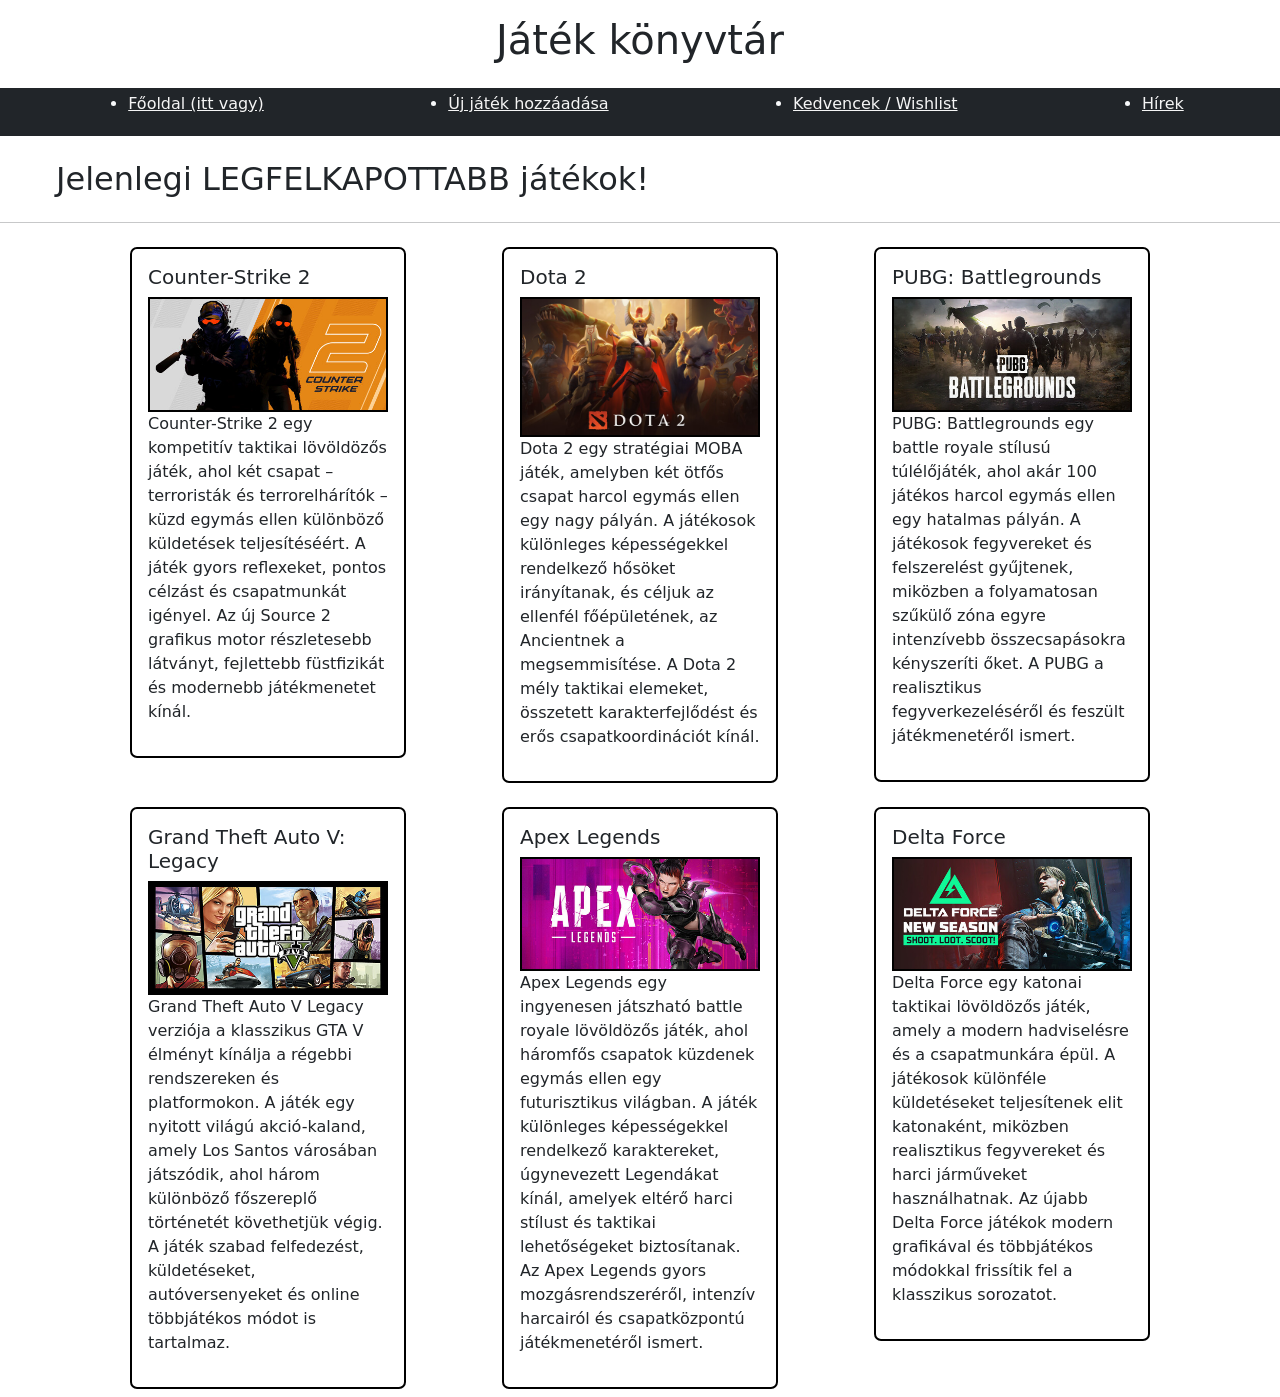
==== index.html @ 308ea212 "Index html közepe Képek hozzáadva, navigációs sáv hozzáadva, játékok listázva" ====
<!doctype html>
<html lang="en">

<head>
    <meta charset="UTF-8" />
    <meta name="viewport" content="width=device-width, initial-scale=1.0" />
    <title>Főoldal</title>
    <link href="https://cdn.jsdelivr.net/npm/bootstrap@5.3.3/dist/css/bootstrap.min.css" rel="stylesheet"
        integrity="sha384-QWTKZyjpPEjISv5WaRU9OFeRpok6YctnYmDr5pNlyT2bRjXh0JMhjY6hW+ALEwIH" crossorigin="anonymous" />
    <link rel="stylesheet" href="style.css" />
</head>

<body>
    <header class="p-3">
        <h1 class="text-center">Játék könyvtár</h1>
    </header>
    <nav class="bg-dark text-light p-1 mb-3">
        <ul class="d-flex justify-content-around">
            <li><a href="">Főoldal (itt vagy)</a></li>
            <li><a href="">Új játék hozzáadása</a></li>
            <li><a href="">Kedvencek / Wishlist</a></li>
            <li><a href="">Hírek</a></li>
        </ul>
    </nav>
    <h2 class="mx-5 p-2">Jelenlegi LEGFELKAPOTTABB játékok!</h2>
    <hr />
    <div style="position:relative;" class="p-2">
        <div class="container d-flex justify-content-around">
            <div class="col-md-4">
                <div class="mx-5 p-3" style="border: 2px solid black; border-radius: 7px;">
                    <h5>Counter-Strike 2</h5>
                    <img src="kepek/cs2.jpg" alt="Counter-Strike 2" width="100%" style="border: 2px solid black"/>
                    <p>Counter-Strike 2 egy kompetitív taktikai lövöldözős játék, ahol két csapat – terroristák és
                        terrorelhárítók – küzd egymás ellen különböző küldetések teljesítéséért. A játék gyors
                        reflexeket, pontos célzást és csapatmunkát igényel. Az új Source 2 grafikus motor részletesebb
                        látványt, fejlettebb füstfizikát és modernebb játékmenetet kínál.</p>
                </div>
            </div>
            <div class="col-md-4">
                <div class="mx-5 p-3" style="border: 2px solid black; border-radius: 7px;">
                    <h5>Dota 2</h5>
                    <img src="kepek/dota2.jpg" alt="Dota 2" width="100%" style="border: 2px solid black"/>
                    <p>Dota 2 egy stratégiai MOBA játék, amelyben két ötfős csapat harcol egymás ellen egy nagy pályán.
                        A játékosok különleges képességekkel rendelkező hősöket irányítanak, és céljuk az ellenfél
                        főépületének, az Ancientnek a megsemmisítése. A Dota 2 mély taktikai elemeket, összetett
                        karakterfejlődést és erős csapatkoordinációt kínál.</p>
                </div>
            </div>
            <div class="col-md-4">
                <div class="mx-5 p-3" style="border: 2px solid black; border-radius: 7px;">
                    <h5>PUBG: Battlegrounds</h5>
                    <img src="kepek/pubg.jpg" alt="PUBG" width="100%" style="border: 2px solid black"/>
                    <p>PUBG: Battlegrounds egy battle royale stílusú túlélőjáték, ahol akár 100 játékos harcol egymás
                        ellen egy hatalmas pályán. A játékosok fegyvereket és felszerelést gyűjtenek, miközben a
                        folyamatosan szűkülő zóna egyre intenzívebb összecsapásokra kényszeríti őket. A PUBG a
                        realisztikus fegyverkezeléséről és feszült játékmenetéről ismert.</p>
                </div>
            </div>
        </div>
        <br>
        <div style="position:relative;">
            <div class="container d-flex justify-content-around">
                <div class="col-md-4">
                    <div class="mx-5 p-3" style="border: 2px solid black; border-radius: 7px;">
                        <h5>Grand Theft Auto V: Legacy</h5>
                        <img src="kepek/gta.jpg" alt="GTAV" width="100%" style="border: 2px solid black"/>
                        <p>Grand Theft Auto V Legacy verziója a klasszikus GTA V élményt kínálja a régebbi rendszereken
                            és platformokon. A játék egy nyitott világú akció-kaland, amely Los Santos városában
                            játszódik, ahol három különböző főszereplő történetét követhetjük végig. A játék szabad
                            felfedezést, küldetéseket, autóversenyeket és online többjátékos módot is tartalmaz.</p>
                    </div>
                </div>
                <div class="col-md-4">
                    <div class="mx-5 p-3" style="border: 2px solid black; border-radius: 7px;">
                        <h5>Apex Legends</h5>
                        <img src="kepek/apex.jpg" alt="Apex Legends" width="100%" style="border: 2px solid black"/>
                        <p>Apex Legends egy ingyenesen játszható battle royale lövöldözős játék, ahol háromfős csapatok
                            küzdenek egymás ellen egy futurisztikus világban. A játék különleges képességekkel
                            rendelkező karaktereket, úgynevezett Legendákat kínál, amelyek eltérő harci stílust és
                            taktikai lehetőségeket biztosítanak. Az Apex Legends gyors mozgásrendszeréről, intenzív
                            harcairól és csapatközpontú játékmenetéről ismert.</p>
                    </div>
                </div>
                <div class="col-md-4">
                    <div class="mx-5 p-3" style="border: 2px solid black; border-radius: 7px;">
                        <h5>Delta Force</h5>
                        <img src="kepek/delta.jpg" alt="Delta Force" width="100%" style="border: 2px solid black"/>
                        <p>Delta Force egy katonai taktikai lövöldözős játék, amely a modern hadviselésre és a
                            csapatmunkára épül. A játékosok különféle küldetéseket teljesítenek elit katonaként,
                            miközben realisztikus fegyvereket és harci járműveket használhatnak. Az újabb Delta Force
                            játékok modern grafikával és többjátékos módokkal frissítik fel a klasszikus sorozatot.</p>
                    </div>
                </div>
            </div>
        </div>
</body>

</html>
---- style.css ----
a{
    color: whitesmoke;
}

a:hover{
    color: red;
}
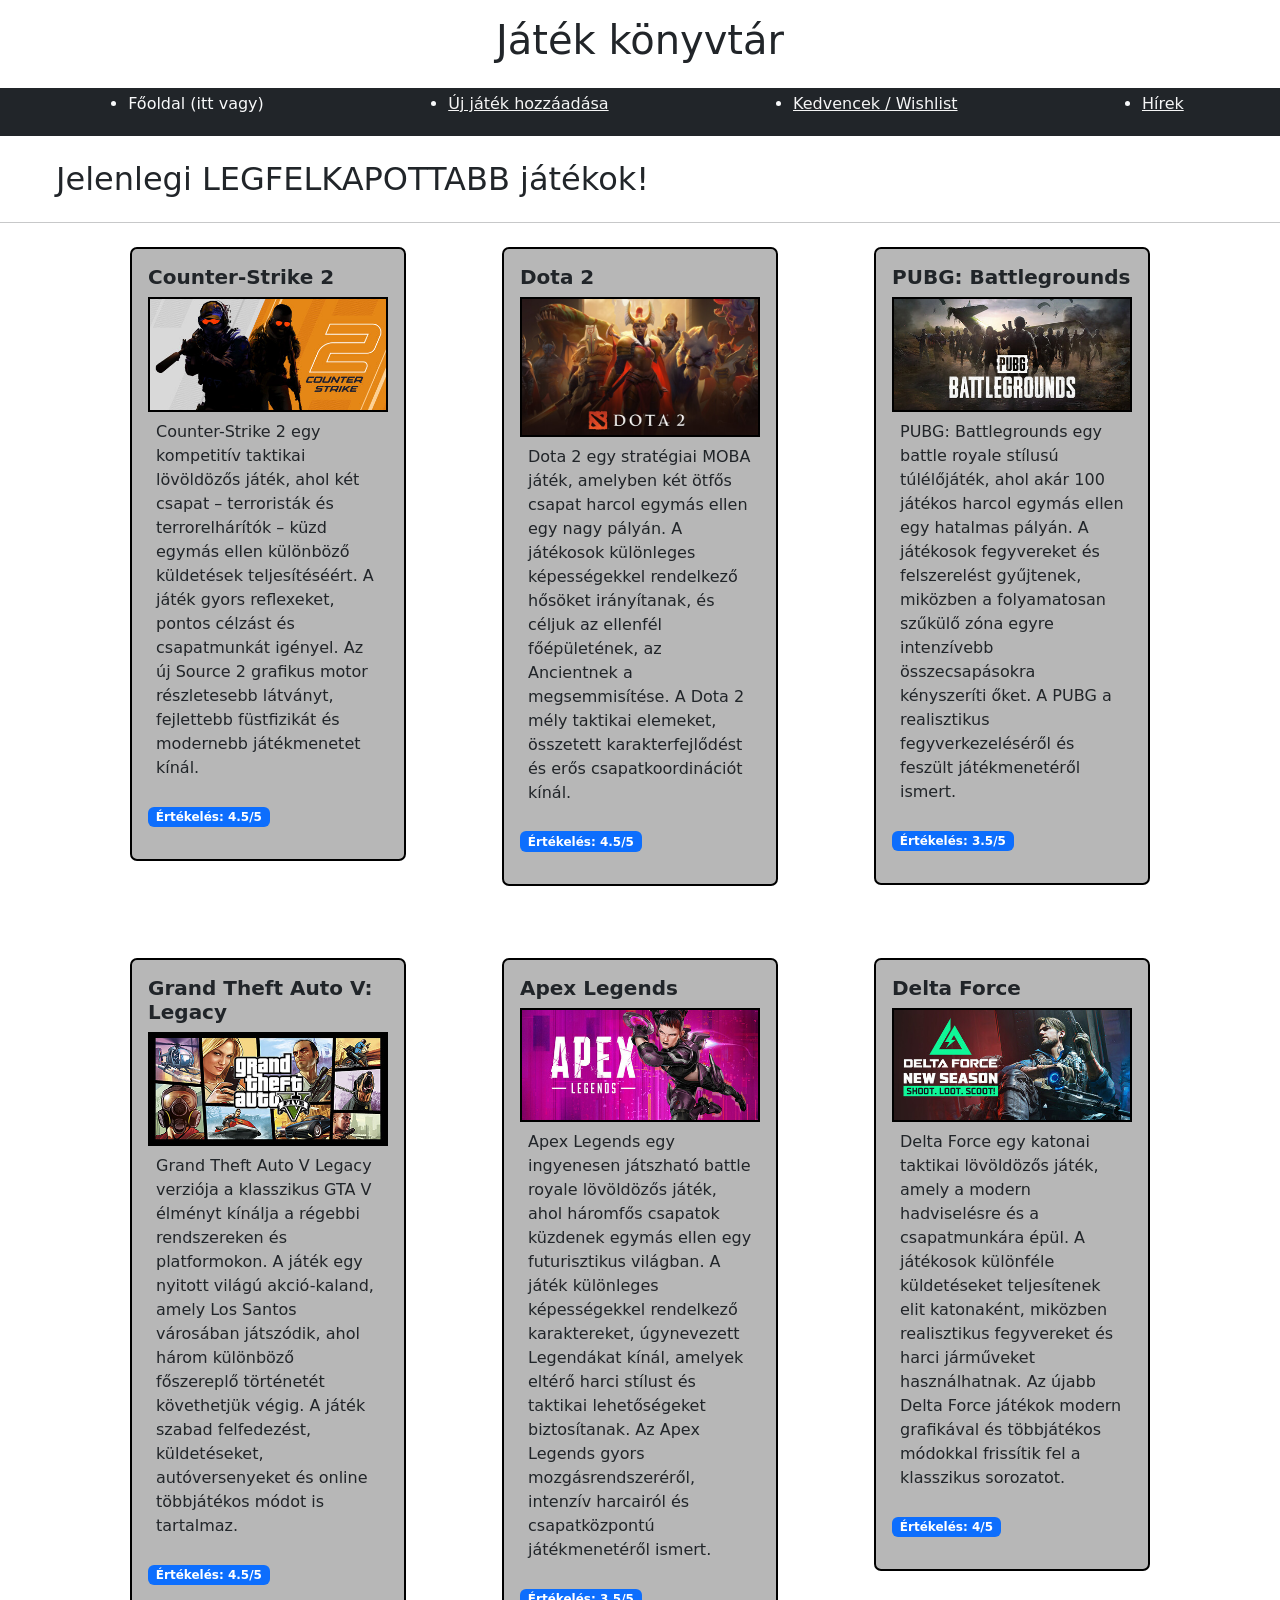
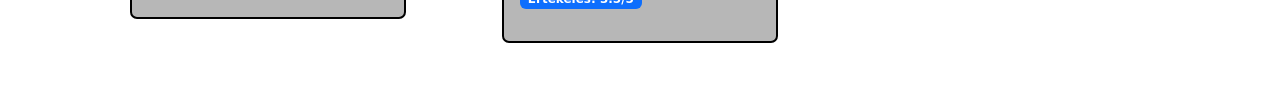
==== commit 6f179c03: "Díszítés" ====
--- a/index.html
+++ b/index.html
@@ -16,7 +16,7 @@
     </header>
     <nav class="bg-dark text-light p-1 mb-3">
         <ul class="d-flex justify-content-around">
-            <li><a href="">Főoldal (itt vagy)</a></li>
+            <li>Főoldal (itt vagy)</li>
             <li><a href="">Új játék hozzáadása</a></li>
             <li><a href="">Kedvencek / Wishlist</a></li>
             <li><a href="">Hírek</a></li>
@@ -26,73 +26,83 @@
     <hr />
     <div style="position:relative;" class="p-2">
         <div class="container d-flex justify-content-around">
-            <div class="col-md-4">
-                <div class="mx-5 p-3" style="border: 2px solid black; border-radius: 7px;">
-                    <h5>Counter-Strike 2</h5>
-                    <img src="kepek/cs2.jpg" alt="Counter-Strike 2" width="100%" style="border: 2px solid black"/>
-                    <p>Counter-Strike 2 egy kompetitív taktikai lövöldözős játék, ahol két csapat – terroristák és
+            <div class="col-md-4 zoom-img">
+                <div class="mx-5 p-3 szines" style="border: 2px solid black; border-radius: 7px;">
+                    <h5 class="fw-bolder">Counter-Strike 2</h5>
+                    <img src="kepek/cs2.jpg" alt="Counter-Strike 2" width="100%" style="border: 2px solid black" />
+                    <p class="p-2">Counter-Strike 2 egy kompetitív taktikai lövöldözős játék, ahol két csapat – terroristák és
                         terrorelhárítók – küzd egymás ellen különböző küldetések teljesítéséért. A játék gyors
-                        reflexeket, pontos célzást és csapatmunkát igényel. Az új Source 2 grafikus motor részletesebb
+                        reflexeket, pontos célzást és csapatmunkát igényel. Az új Source 2 grafikus motor
+                        részletesebb
                         látványt, fejlettebb füstfizikát és modernebb játékmenetet kínál.</p>
+                    <p class="badge bg-primary text-wrap">Értékelés: 4.5/5</p>
                 </div>
             </div>
-            <div class="col-md-4">
-                <div class="mx-5 p-3" style="border: 2px solid black; border-radius: 7px;">
-                    <h5>Dota 2</h5>
-                    <img src="kepek/dota2.jpg" alt="Dota 2" width="100%" style="border: 2px solid black"/>
-                    <p>Dota 2 egy stratégiai MOBA játék, amelyben két ötfős csapat harcol egymás ellen egy nagy pályán.
+            <div class="col-md-4 zoom-img">
+                <div class="mx-5 p-3 szines" style="border: 2px solid black; border-radius: 7px;">
+                    <h5 class="fw-bolder">Dota 2</h5>
+                    <img src="kepek/dota2.jpg" alt="Dota 2" width="100%" style="border: 2px solid black" />
+                    <p class="p-2">Dota 2 egy stratégiai MOBA játék, amelyben két ötfős csapat harcol egymás ellen egy nagy pályán.
                         A játékosok különleges képességekkel rendelkező hősöket irányítanak, és céljuk az ellenfél
                         főépületének, az Ancientnek a megsemmisítése. A Dota 2 mély taktikai elemeket, összetett
                         karakterfejlődést és erős csapatkoordinációt kínál.</p>
+                    <p class="badge bg-primary text-wrap">Értékelés: 4.5/5</p>
                 </div>
             </div>
-            <div class="col-md-4">
-                <div class="mx-5 p-3" style="border: 2px solid black; border-radius: 7px;">
-                    <h5>PUBG: Battlegrounds</h5>
-                    <img src="kepek/pubg.jpg" alt="PUBG" width="100%" style="border: 2px solid black"/>
-                    <p>PUBG: Battlegrounds egy battle royale stílusú túlélőjáték, ahol akár 100 játékos harcol egymás
+            <div class="col-md-4 zoom-img">
+                <div class="mx-5 p-3 szines" style="border: 2px solid black; border-radius: 7px;">
+                    <h5 class="fw-bolder">PUBG: Battlegrounds</h5>
+                    <img src="kepek/pubg.jpg" alt="PUBG" width="100%" style="border: 2px solid black" />
+                    <p class="p-2">PUBG: Battlegrounds egy battle royale stílusú túlélőjáték, ahol akár 100 játékos harcol egymás
                         ellen egy hatalmas pályán. A játékosok fegyvereket és felszerelést gyűjtenek, miközben a
                         folyamatosan szűkülő zóna egyre intenzívebb összecsapásokra kényszeríti őket. A PUBG a
                         realisztikus fegyverkezeléséről és feszült játékmenetéről ismert.</p>
+                    <p class="badge bg-primary text-wrap">Értékelés: 3.5/5</p>
                 </div>
             </div>
         </div>
         <br>
+        <br>
+        <br>
         <div style="position:relative;">
             <div class="container d-flex justify-content-around">
-                <div class="col-md-4">
-                    <div class="mx-5 p-3" style="border: 2px solid black; border-radius: 7px;">
-                        <h5>Grand Theft Auto V: Legacy</h5>
-                        <img src="kepek/gta.jpg" alt="GTAV" width="100%" style="border: 2px solid black"/>
-                        <p>Grand Theft Auto V Legacy verziója a klasszikus GTA V élményt kínálja a régebbi rendszereken
+                <div class="col-md-4 zoom-img">
+                    <div class="mx-5 p-3 szines" style="border: 2px solid black; border-radius: 7px;">
+                        <h5 class="fw-bolder">Grand Theft Auto V: Legacy</h5>
+                        <img src="kepek/gta.jpg" alt="GTAV" width="100%" style="border: 2px solid black" />
+                        <p class="p-2">Grand Theft Auto V Legacy verziója a klasszikus GTA V élményt kínálja a régebbi rendszereken
                             és platformokon. A játék egy nyitott világú akció-kaland, amely Los Santos városában
                             játszódik, ahol három különböző főszereplő történetét követhetjük végig. A játék szabad
                             felfedezést, küldetéseket, autóversenyeket és online többjátékos módot is tartalmaz.</p>
+                        <p class="badge bg-primary text-wrap">Értékelés: 4.5/5</p>
                     </div>
                 </div>
-                <div class="col-md-4">
-                    <div class="mx-5 p-3" style="border: 2px solid black; border-radius: 7px;">
-                        <h5>Apex Legends</h5>
-                        <img src="kepek/apex.jpg" alt="Apex Legends" width="100%" style="border: 2px solid black"/>
-                        <p>Apex Legends egy ingyenesen játszható battle royale lövöldözős játék, ahol háromfős csapatok
+                <div class="col-md-4 zoom-img">
+                    <div class="mx-5 p-3 szines" style="border: 2px solid black; border-radius: 7px;">
+                        <h5 class="fw-bolder">Apex Legends</h5>
+                        <img src="kepek/apex.jpg" alt="Apex Legends" width="100%" style="border: 2px solid black" />
+                        <p class="p-2">Apex Legends egy ingyenesen játszható battle royale lövöldözős játék, ahol háromfős csapatok
                             küzdenek egymás ellen egy futurisztikus világban. A játék különleges képességekkel
                             rendelkező karaktereket, úgynevezett Legendákat kínál, amelyek eltérő harci stílust és
                             taktikai lehetőségeket biztosítanak. Az Apex Legends gyors mozgásrendszeréről, intenzív
                             harcairól és csapatközpontú játékmenetéről ismert.</p>
+                        <p class="badge bg-primary text-wrap">Értékelés: 3.5/5</p>
                     </div>
                 </div>
-                <div class="col-md-4">
-                    <div class="mx-5 p-3" style="border: 2px solid black; border-radius: 7px;">
-                        <h5>Delta Force</h5>
-                        <img src="kepek/delta.jpg" alt="Delta Force" width="100%" style="border: 2px solid black"/>
-                        <p>Delta Force egy katonai taktikai lövöldözős játék, amely a modern hadviselésre és a
+                <div class="col-md-4 zoom-img">
+                    <div class="mx-5 p-3 szines" style="border: 2px solid black; border-radius: 7px;">
+                        <h5 class="fw-bolder">Delta Force</h5>
+                        <img src="kepek/delta.jpg" alt="Delta Force" width="100%" style="border: 2px solid black" />
+                        <p class="p-2">Delta Force egy katonai taktikai lövöldözős játék, amely a modern hadviselésre és a
                             csapatmunkára épül. A játékosok különféle küldetéseket teljesítenek elit katonaként,
                             miközben realisztikus fegyvereket és harci járműveket használhatnak. Az újabb Delta Force
                             játékok modern grafikával és többjátékos módokkal frissítik fel a klasszikus sorozatot.</p>
+                        <p class="badge bg-primary text-wrap">Értékelés: 4/5</p>
                     </div>
                 </div>
             </div>
         </div>
+        <br>
+        <br>
 </body>
-
 </html>
--- a/style.css
+++ b/style.css
@@ -4,4 +4,21 @@
 
 a:hover{
     color: red;
+}
+
+.zoom-img {
+  overflow: hidden;
+}
+
+.zoom-img {
+  object-fit: cover;
+  transition: all .3s ease;
+}
+
+.zoom-img:hover {
+  transform: scale(1.2);
+}
+
+.szines{
+    background-color: rgb(183, 183, 183);
 }
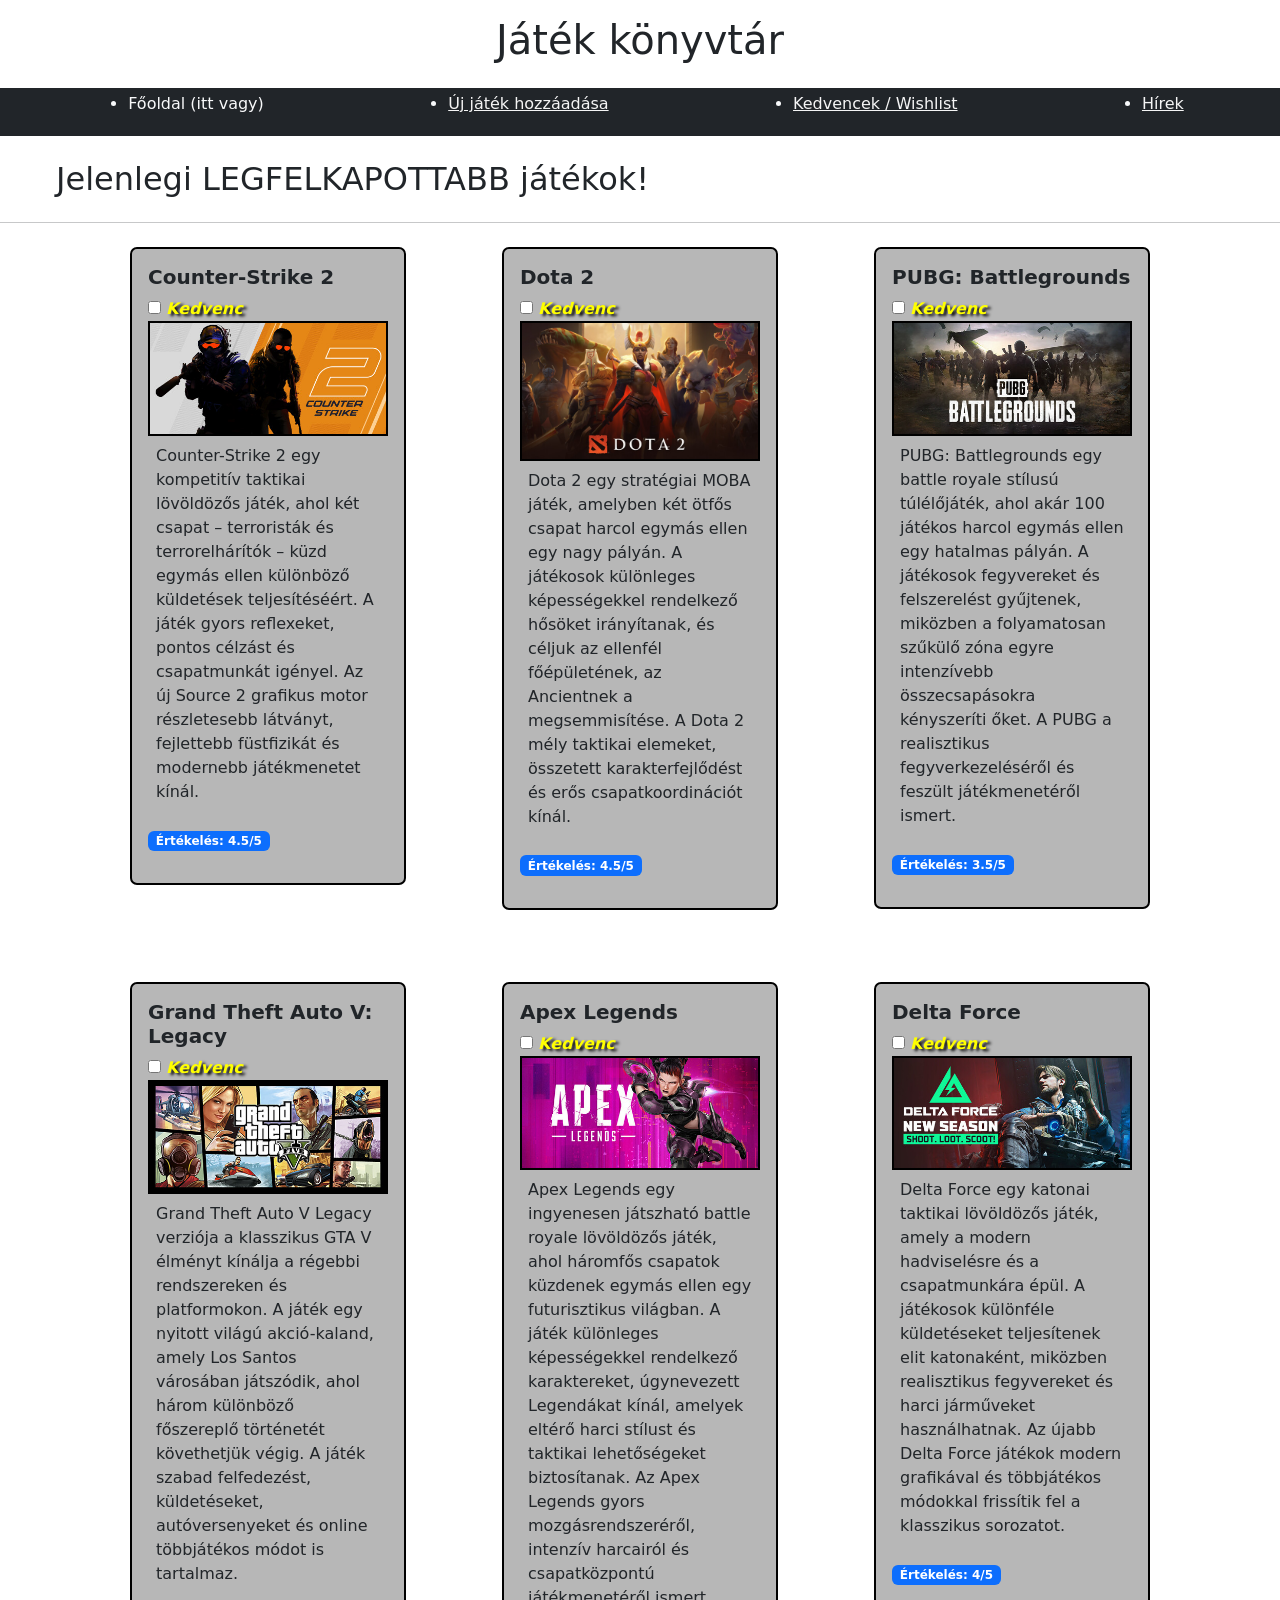
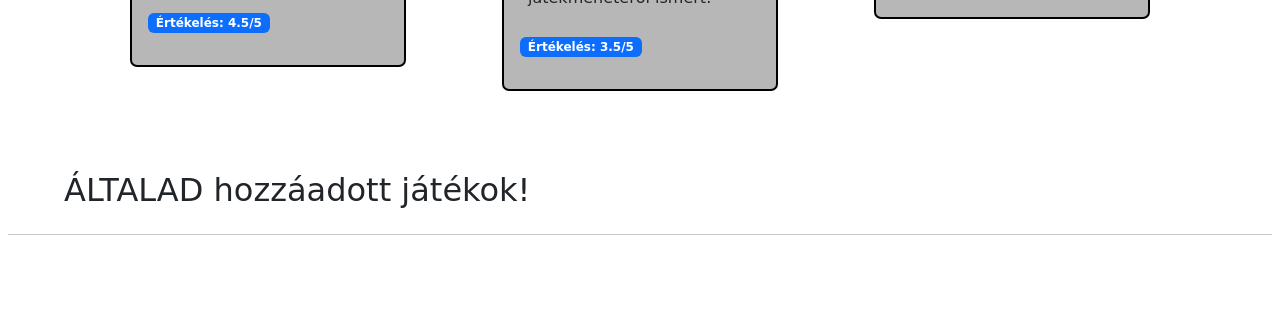
==== commit e6a732a1: "Index html kedvencek előkészítés" ====
--- a/index.html
+++ b/index.html
@@ -17,9 +17,9 @@
     <nav class="bg-dark text-light p-1 mb-3">
         <ul class="d-flex justify-content-around">
             <li>Főoldal (itt vagy)</li>
-            <li><a href="">Új játék hozzáadása</a></li>
-            <li><a href="">Kedvencek / Wishlist</a></li>
-            <li><a href="">Hírek</a></li>
+            <li><a href="jatekok.html">Új játék hozzáadása</a></li>
+            <li><a href="wishlist.html">Kedvencek / Wishlist</a></li>
+            <li><a href="news.html">Hírek</a></li>
         </ul>
     </nav>
     <h2 class="mx-5 p-2">Jelenlegi LEGFELKAPOTTABB játékok!</h2>
@@ -29,8 +29,12 @@
             <div class="col-md-4 zoom-img">
                 <div class="mx-5 p-3 szines" style="border: 2px solid black; border-radius: 7px;">
                     <h5 class="fw-bolder">Counter-Strike 2</h5>
+                    <input type="checkbox" id="kedvencCS">
+                    <label for="kedvenc"
+                        style="color: yellow; font-weight: bold; font-style: italic; text-shadow: 3px 2px 3px black;">Kedvenc</label>
                     <img src="kepek/cs2.jpg" alt="Counter-Strike 2" width="100%" style="border: 2px solid black" />
-                    <p class="p-2">Counter-Strike 2 egy kompetitív taktikai lövöldözős játék, ahol két csapat – terroristák és
+                    <p class="p-2">Counter-Strike 2 egy kompetitív taktikai lövöldözős játék, ahol két csapat –
+                        terroristák és
                         terrorelhárítók – küzd egymás ellen különböző küldetések teljesítéséért. A játék gyors
                         reflexeket, pontos célzást és csapatmunkát igényel. Az új Source 2 grafikus motor
                         részletesebb
@@ -41,8 +45,12 @@
             <div class="col-md-4 zoom-img">
                 <div class="mx-5 p-3 szines" style="border: 2px solid black; border-radius: 7px;">
                     <h5 class="fw-bolder">Dota 2</h5>
+                    <input type="checkbox" id="kedvencDOTA">
+                    <label for="kedvenc"
+                        style="color: yellow; font-weight: bold; font-style: italic; text-shadow: 3px 2px 3px black;">Kedvenc</label>
                     <img src="kepek/dota2.jpg" alt="Dota 2" width="100%" style="border: 2px solid black" />
-                    <p class="p-2">Dota 2 egy stratégiai MOBA játék, amelyben két ötfős csapat harcol egymás ellen egy nagy pályán.
+                    <p class="p-2">Dota 2 egy stratégiai MOBA játék, amelyben két ötfős csapat harcol egymás ellen egy
+                        nagy pályán.
                         A játékosok különleges képességekkel rendelkező hősöket irányítanak, és céljuk az ellenfél
                         főépületének, az Ancientnek a megsemmisítése. A Dota 2 mély taktikai elemeket, összetett
                         karakterfejlődést és erős csapatkoordinációt kínál.</p>
@@ -52,8 +60,12 @@
             <div class="col-md-4 zoom-img">
                 <div class="mx-5 p-3 szines" style="border: 2px solid black; border-radius: 7px;">
                     <h5 class="fw-bolder">PUBG: Battlegrounds</h5>
+                    <input type="checkbox" id="kedvencPUBG">
+                    <label for="kedvenc"
+                        style="color: yellow; font-weight: bold; font-style: italic; text-shadow: 3px 2px 3px black;">Kedvenc</label>
                     <img src="kepek/pubg.jpg" alt="PUBG" width="100%" style="border: 2px solid black" />
-                    <p class="p-2">PUBG: Battlegrounds egy battle royale stílusú túlélőjáték, ahol akár 100 játékos harcol egymás
+                    <p class="p-2">PUBG: Battlegrounds egy battle royale stílusú túlélőjáték, ahol akár 100 játékos
+                        harcol egymás
                         ellen egy hatalmas pályán. A játékosok fegyvereket és felszerelést gyűjtenek, miközben a
                         folyamatosan szűkülő zóna egyre intenzívebb összecsapásokra kényszeríti őket. A PUBG a
                         realisztikus fegyverkezeléséről és feszült játékmenetéről ismert.</p>
@@ -69,8 +81,12 @@
                 <div class="col-md-4 zoom-img">
                     <div class="mx-5 p-3 szines" style="border: 2px solid black; border-radius: 7px;">
                         <h5 class="fw-bolder">Grand Theft Auto V: Legacy</h5>
+                        <input type="checkbox" id="kedvencGTA">
+                        <label for="kedvenc"
+                            style="color: yellow; font-weight: bold; font-style: italic; text-shadow: 3px 2px 3px black;">Kedvenc</label>
                         <img src="kepek/gta.jpg" alt="GTAV" width="100%" style="border: 2px solid black" />
-                        <p class="p-2">Grand Theft Auto V Legacy verziója a klasszikus GTA V élményt kínálja a régebbi rendszereken
+                        <p class="p-2">Grand Theft Auto V Legacy verziója a klasszikus GTA V élményt kínálja a régebbi
+                            rendszereken
                             és platformokon. A játék egy nyitott világú akció-kaland, amely Los Santos városában
                             játszódik, ahol három különböző főszereplő történetét követhetjük végig. A játék szabad
                             felfedezést, küldetéseket, autóversenyeket és online többjátékos módot is tartalmaz.</p>
@@ -80,8 +96,12 @@
                 <div class="col-md-4 zoom-img">
                     <div class="mx-5 p-3 szines" style="border: 2px solid black; border-radius: 7px;">
                         <h5 class="fw-bolder">Apex Legends</h5>
+                        <input type="checkbox" id="kedvencAPEX">
+                        <label for="kedvenc"
+                            style="color: yellow; font-weight: bold; font-style: italic; text-shadow: 3px 2px 3px black;">Kedvenc</label>
                         <img src="kepek/apex.jpg" alt="Apex Legends" width="100%" style="border: 2px solid black" />
-                        <p class="p-2">Apex Legends egy ingyenesen játszható battle royale lövöldözős játék, ahol háromfős csapatok
+                        <p class="p-2">Apex Legends egy ingyenesen játszható battle royale lövöldözős játék, ahol
+                            háromfős csapatok
                             küzdenek egymás ellen egy futurisztikus világban. A játék különleges képességekkel
                             rendelkező karaktereket, úgynevezett Legendákat kínál, amelyek eltérő harci stílust és
                             taktikai lehetőségeket biztosítanak. Az Apex Legends gyors mozgásrendszeréről, intenzív
@@ -92,8 +112,12 @@
                 <div class="col-md-4 zoom-img">
                     <div class="mx-5 p-3 szines" style="border: 2px solid black; border-radius: 7px;">
                         <h5 class="fw-bolder">Delta Force</h5>
+                        <input type="checkbox" id="kedvencDF">
+                        <label for="kedvenc"
+                            style="color: yellow; font-weight: bold; font-style: italic; text-shadow: 3px 2px 3px black;">Kedvenc</label>
                         <img src="kepek/delta.jpg" alt="Delta Force" width="100%" style="border: 2px solid black" />
-                        <p class="p-2">Delta Force egy katonai taktikai lövöldözős játék, amely a modern hadviselésre és a
+                        <p class="p-2">Delta Force egy katonai taktikai lövöldözős játék, amely a modern hadviselésre és
+                            a
                             csapatmunkára épül. A játékosok különféle küldetéseket teljesítenek elit katonaként,
                             miközben realisztikus fegyvereket és harci járműveket használhatnak. Az újabb Delta Force
                             játékok modern grafikával és többjátékos módokkal frissítik fel a klasszikus sorozatot.</p>
@@ -104,5 +128,30 @@
         </div>
         <br>
         <br>
+        <br>
+        <h2 class="mx-5 p-2">ÁLTALAD hozzáadott játékok!</h2>
+        <hr />
+        <br>
+        <br>
+        <br>
+
+        <script>
+            const kedvencCS = document.getElementById("kedvencCS").checked
+            const kedvencDOTA = document.getElementById("kedvencDOTA").checked
+            const kedvencPUBG = document.getElementById("kedvencPUBG").checked
+            const kedvencGTA = document.getElementById("kedvencGTA").checked
+            const kedvencAPEX = document.getElementById("kedvencAPEX").checked
+            const kedvencDF = document.getElementById("kedvencDF").checked
+
+            const kedvencek = [kedvencCS, kedvencDOTA, kedvencPUBG, kedvencGTA, kedvencAPEX, kedvencDF]
+
+            kedvencek.addEventlistener("checked", function () {
+                for (let i = 0; i < kedvencek.length; i++) {
+                    if (kedvencek[i].checked) {
+                    }
+                }
+            })
+        </script>
 </body>
+
 </html>
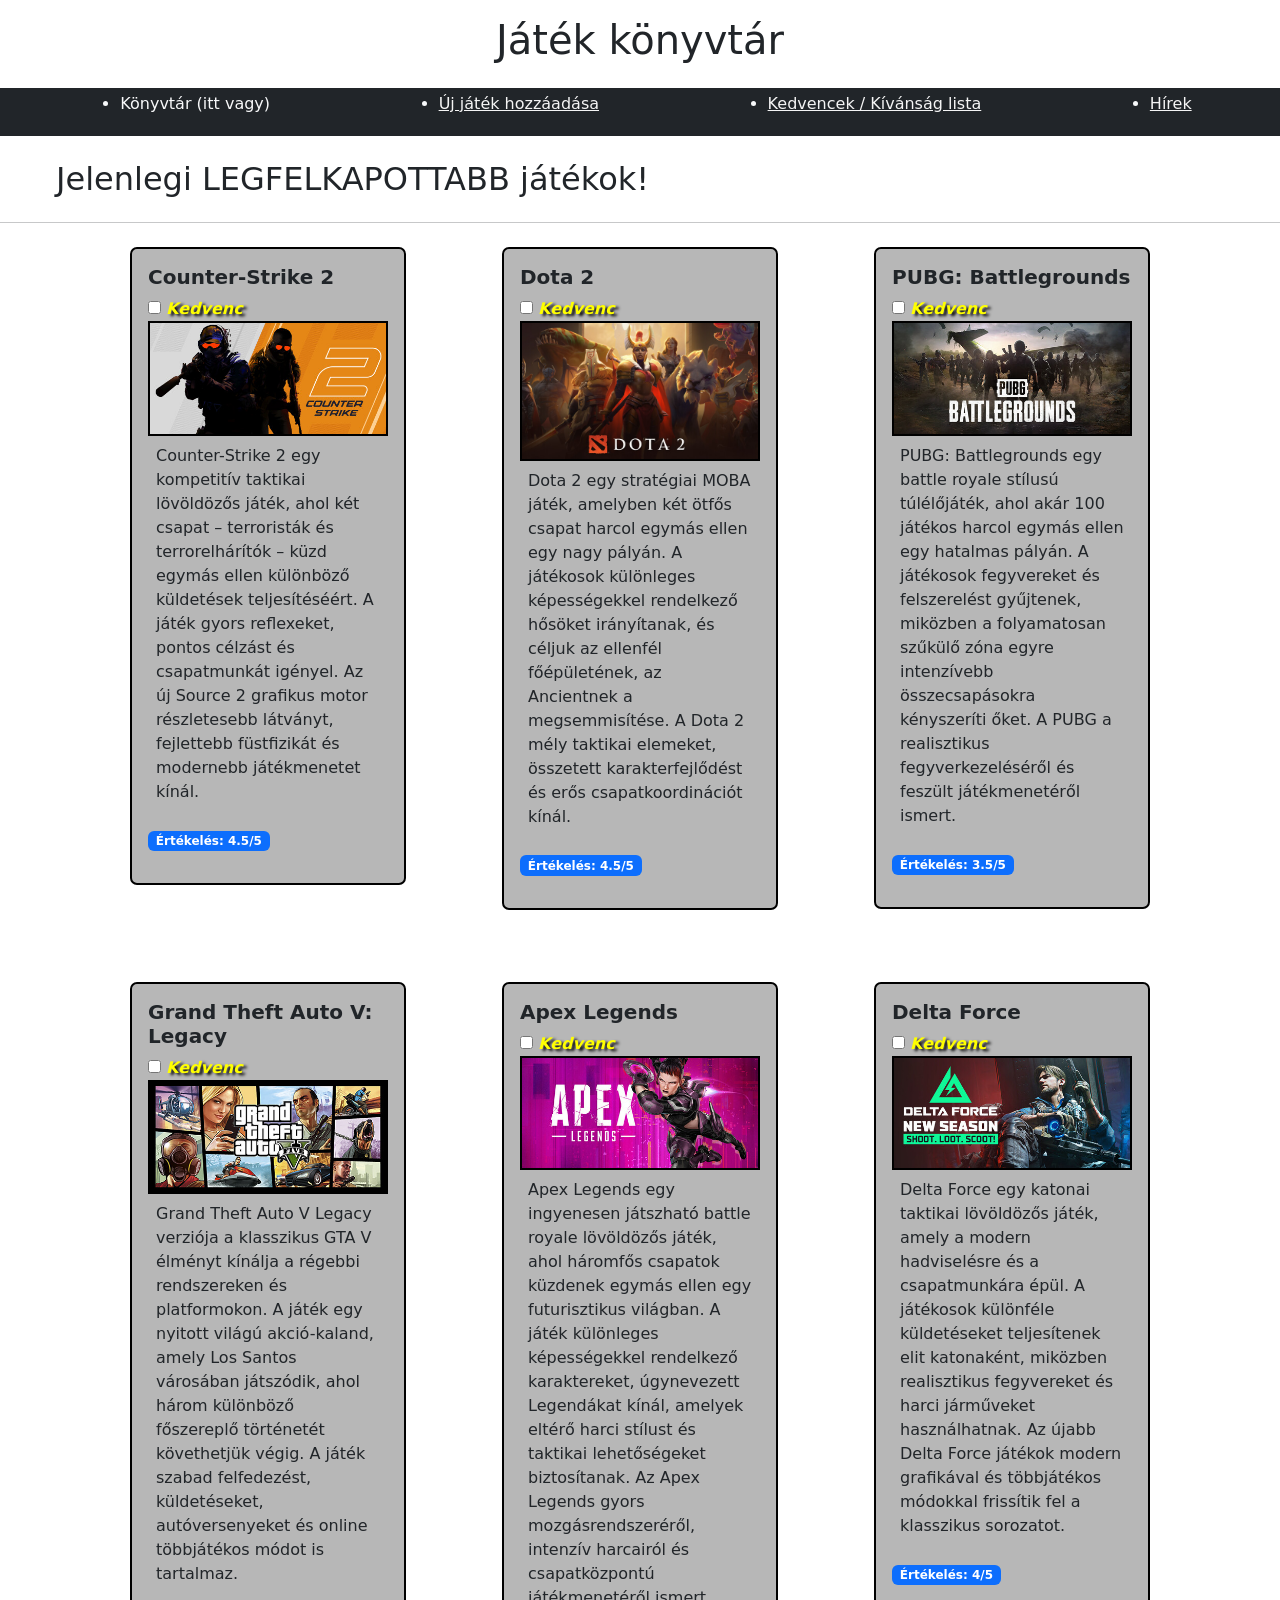
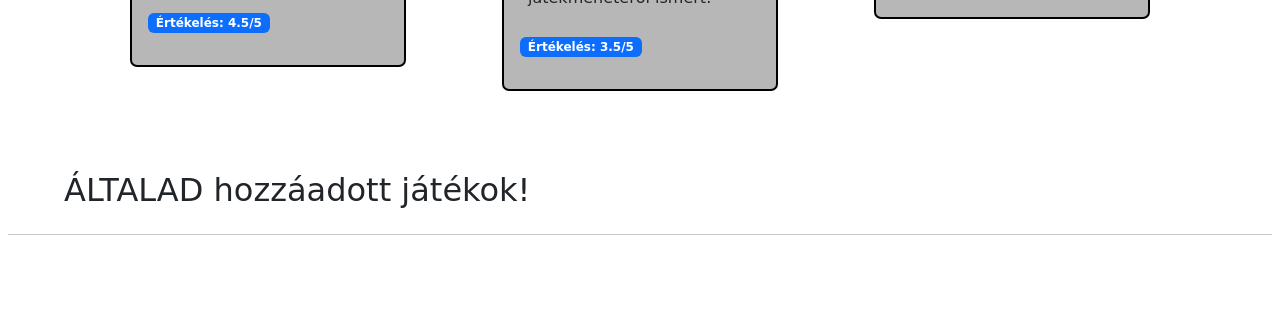
==== commit e3424c9e: "wishlist designolás előtt" ====
--- a/index.html
+++ b/index.html
@@ -16,9 +16,9 @@
     </header>
     <nav class="bg-dark text-light p-1 mb-3">
         <ul class="d-flex justify-content-around">
-            <li>Főoldal (itt vagy)</li>
+            <li>Könyvtár (itt vagy)</li>
             <li><a href="jatekok.html">Új játék hozzáadása</a></li>
-            <li><a href="wishlist.html">Kedvencek / Wishlist</a></li>
+            <li><a href="wishlist.html">Kedvencek / Kívánság lista</a></li>
             <li><a href="news.html">Hírek</a></li>
         </ul>
     </nav>
@@ -136,21 +136,27 @@
         <br>
 
         <script>
-            const kedvencCS = document.getElementById("kedvencCS").checked
-            const kedvencDOTA = document.getElementById("kedvencDOTA").checked
-            const kedvencPUBG = document.getElementById("kedvencPUBG").checked
-            const kedvencGTA = document.getElementById("kedvencGTA").checked
-            const kedvencAPEX = document.getElementById("kedvencAPEX").checked
-            const kedvencDF = document.getElementById("kedvencDF").checked
+            const kedvencek = [
+                document.getElementById("kedvencCS"),
+                document.getElementById("kedvencDOTA"),
+                document.getElementById("kedvencPUBG"),
+                document.getElementById("kedvencGTA"),
+                document.getElementById("kedvencAPEX"),
+                document.getElementById("kedvencDF")
+            ]
 
-            const kedvencek = [kedvencCS, kedvencDOTA, kedvencPUBG, kedvencGTA, kedvencAPEX, kedvencDF]
-
-            kedvencek.addEventlistener("checked", function () {
-                for (let i = 0; i < kedvencek.length; i++) {
-                    if (kedvencek[i].checked) {
-                    }
+            kedvencek.forEach(kedvenc => {
+                if (localStorage.getItem(kedvenc.id) === "true") {
+                    kedvenc.checked = true
                 }
             })
+
+            kedvencek.forEach(kedvenc => {
+                kedvenc.addEventListener("change", function () {
+                    localStorage.setItem(kedvenc.id, kedvenc.checked)
+                })
+            })
+
         </script>
 </body>
 
--- a/style.css
+++ b/style.css
@@ -20,5 +20,5 @@
 }
 
 .szines{
-    background-color: rgb(183, 183, 183);
+  background-color: rgb(183, 183, 183);
 }
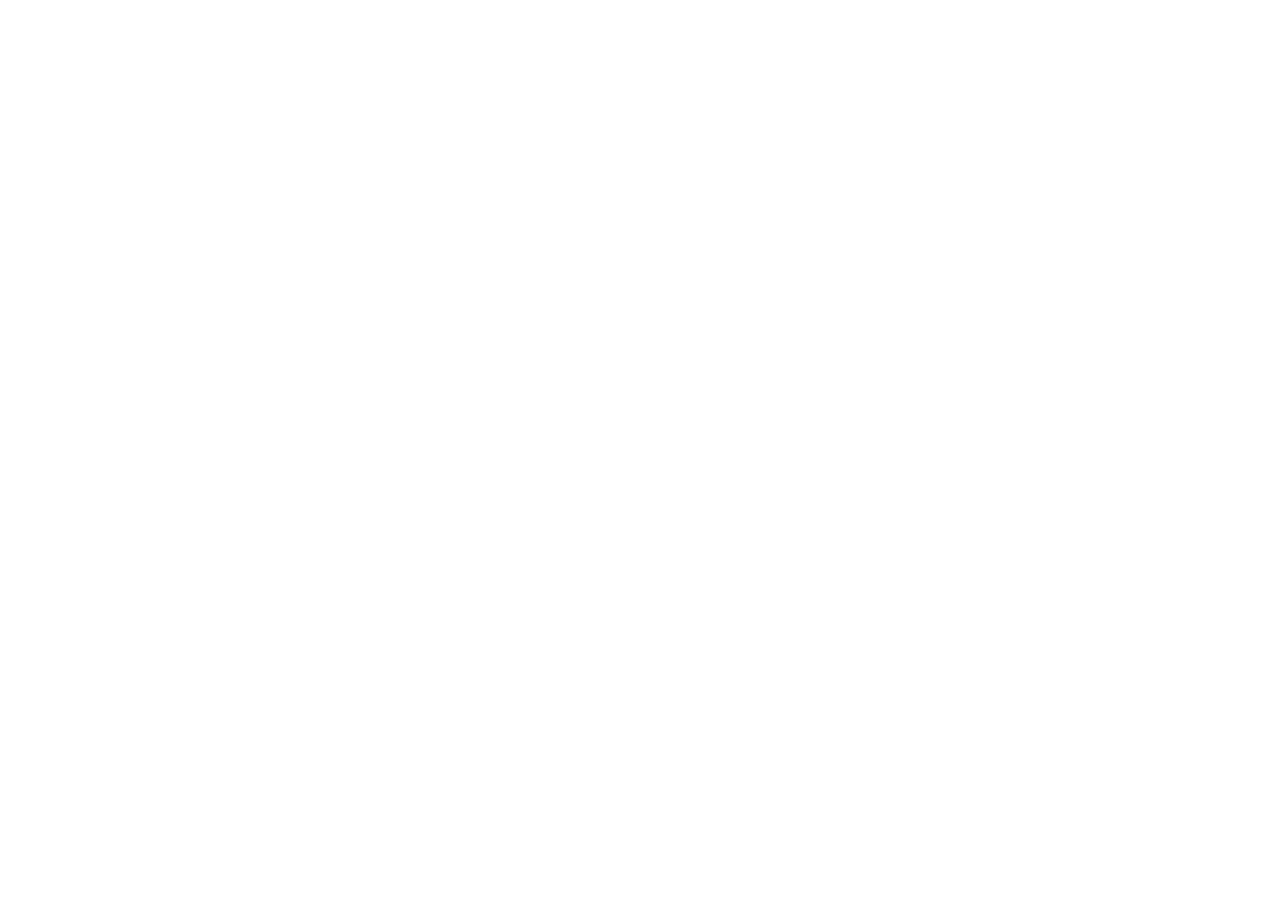
==== commit d6ef6b20: "wishlist nagy részt kész de design még mindig híja, de működik és fain minden, főoldal sehogy nem ál" ====
--- a/index.html
+++ b/index.html
@@ -1,163 +1,14 @@
-<!doctype html>
+<!DOCTYPE html>
 <html lang="en">
 
 <head>
-    <meta charset="UTF-8" />
-    <meta name="viewport" content="width=device-width, initial-scale=1.0" />
+    <meta charset="UTF-8">
+    <meta name="viewport" content="width=device-width, initial-scale=1.0">
     <title>Főoldal</title>
-    <link href="https://cdn.jsdelivr.net/npm/bootstrap@5.3.3/dist/css/bootstrap.min.css" rel="stylesheet"
-        integrity="sha384-QWTKZyjpPEjISv5WaRU9OFeRpok6YctnYmDr5pNlyT2bRjXh0JMhjY6hW+ALEwIH" crossorigin="anonymous" />
-    <link rel="stylesheet" href="style.css" />
 </head>
 
 <body>
-    <header class="p-3">
-        <h1 class="text-center">Játék könyvtár</h1>
-    </header>
-    <nav class="bg-dark text-light p-1 mb-3">
-        <ul class="d-flex justify-content-around">
-            <li>Könyvtár (itt vagy)</li>
-            <li><a href="jatekok.html">Új játék hozzáadása</a></li>
-            <li><a href="wishlist.html">Kedvencek / Kívánság lista</a></li>
-            <li><a href="news.html">Hírek</a></li>
-        </ul>
-    </nav>
-    <h2 class="mx-5 p-2">Jelenlegi LEGFELKAPOTTABB játékok!</h2>
-    <hr />
-    <div style="position:relative;" class="p-2">
-        <div class="container d-flex justify-content-around">
-            <div class="col-md-4 zoom-img">
-                <div class="mx-5 p-3 szines" style="border: 2px solid black; border-radius: 7px;">
-                    <h5 class="fw-bolder">Counter-Strike 2</h5>
-                    <input type="checkbox" id="kedvencCS">
-                    <label for="kedvenc"
-                        style="color: yellow; font-weight: bold; font-style: italic; text-shadow: 3px 2px 3px black;">Kedvenc</label>
-                    <img src="kepek/cs2.jpg" alt="Counter-Strike 2" width="100%" style="border: 2px solid black" />
-                    <p class="p-2">Counter-Strike 2 egy kompetitív taktikai lövöldözős játék, ahol két csapat –
-                        terroristák és
-                        terrorelhárítók – küzd egymás ellen különböző küldetések teljesítéséért. A játék gyors
-                        reflexeket, pontos célzást és csapatmunkát igényel. Az új Source 2 grafikus motor
-                        részletesebb
-                        látványt, fejlettebb füstfizikát és modernebb játékmenetet kínál.</p>
-                    <p class="badge bg-primary text-wrap">Értékelés: 4.5/5</p>
-                </div>
-            </div>
-            <div class="col-md-4 zoom-img">
-                <div class="mx-5 p-3 szines" style="border: 2px solid black; border-radius: 7px;">
-                    <h5 class="fw-bolder">Dota 2</h5>
-                    <input type="checkbox" id="kedvencDOTA">
-                    <label for="kedvenc"
-                        style="color: yellow; font-weight: bold; font-style: italic; text-shadow: 3px 2px 3px black;">Kedvenc</label>
-                    <img src="kepek/dota2.jpg" alt="Dota 2" width="100%" style="border: 2px solid black" />
-                    <p class="p-2">Dota 2 egy stratégiai MOBA játék, amelyben két ötfős csapat harcol egymás ellen egy
-                        nagy pályán.
-                        A játékosok különleges képességekkel rendelkező hősöket irányítanak, és céljuk az ellenfél
-                        főépületének, az Ancientnek a megsemmisítése. A Dota 2 mély taktikai elemeket, összetett
-                        karakterfejlődést és erős csapatkoordinációt kínál.</p>
-                    <p class="badge bg-primary text-wrap">Értékelés: 4.5/5</p>
-                </div>
-            </div>
-            <div class="col-md-4 zoom-img">
-                <div class="mx-5 p-3 szines" style="border: 2px solid black; border-radius: 7px;">
-                    <h5 class="fw-bolder">PUBG: Battlegrounds</h5>
-                    <input type="checkbox" id="kedvencPUBG">
-                    <label for="kedvenc"
-                        style="color: yellow; font-weight: bold; font-style: italic; text-shadow: 3px 2px 3px black;">Kedvenc</label>
-                    <img src="kepek/pubg.jpg" alt="PUBG" width="100%" style="border: 2px solid black" />
-                    <p class="p-2">PUBG: Battlegrounds egy battle royale stílusú túlélőjáték, ahol akár 100 játékos
-                        harcol egymás
-                        ellen egy hatalmas pályán. A játékosok fegyvereket és felszerelést gyűjtenek, miközben a
-                        folyamatosan szűkülő zóna egyre intenzívebb összecsapásokra kényszeríti őket. A PUBG a
-                        realisztikus fegyverkezeléséről és feszült játékmenetéről ismert.</p>
-                    <p class="badge bg-primary text-wrap">Értékelés: 3.5/5</p>
-                </div>
-            </div>
-        </div>
-        <br>
-        <br>
-        <br>
-        <div style="position:relative;">
-            <div class="container d-flex justify-content-around">
-                <div class="col-md-4 zoom-img">
-                    <div class="mx-5 p-3 szines" style="border: 2px solid black; border-radius: 7px;">
-                        <h5 class="fw-bolder">Grand Theft Auto V: Legacy</h5>
-                        <input type="checkbox" id="kedvencGTA">
-                        <label for="kedvenc"
-                            style="color: yellow; font-weight: bold; font-style: italic; text-shadow: 3px 2px 3px black;">Kedvenc</label>
-                        <img src="kepek/gta.jpg" alt="GTAV" width="100%" style="border: 2px solid black" />
-                        <p class="p-2">Grand Theft Auto V Legacy verziója a klasszikus GTA V élményt kínálja a régebbi
-                            rendszereken
-                            és platformokon. A játék egy nyitott világú akció-kaland, amely Los Santos városában
-                            játszódik, ahol három különböző főszereplő történetét követhetjük végig. A játék szabad
-                            felfedezést, küldetéseket, autóversenyeket és online többjátékos módot is tartalmaz.</p>
-                        <p class="badge bg-primary text-wrap">Értékelés: 4.5/5</p>
-                    </div>
-                </div>
-                <div class="col-md-4 zoom-img">
-                    <div class="mx-5 p-3 szines" style="border: 2px solid black; border-radius: 7px;">
-                        <h5 class="fw-bolder">Apex Legends</h5>
-                        <input type="checkbox" id="kedvencAPEX">
-                        <label for="kedvenc"
-                            style="color: yellow; font-weight: bold; font-style: italic; text-shadow: 3px 2px 3px black;">Kedvenc</label>
-                        <img src="kepek/apex.jpg" alt="Apex Legends" width="100%" style="border: 2px solid black" />
-                        <p class="p-2">Apex Legends egy ingyenesen játszható battle royale lövöldözős játék, ahol
-                            háromfős csapatok
-                            küzdenek egymás ellen egy futurisztikus világban. A játék különleges képességekkel
-                            rendelkező karaktereket, úgynevezett Legendákat kínál, amelyek eltérő harci stílust és
-                            taktikai lehetőségeket biztosítanak. Az Apex Legends gyors mozgásrendszeréről, intenzív
-                            harcairól és csapatközpontú játékmenetéről ismert.</p>
-                        <p class="badge bg-primary text-wrap">Értékelés: 3.5/5</p>
-                    </div>
-                </div>
-                <div class="col-md-4 zoom-img">
-                    <div class="mx-5 p-3 szines" style="border: 2px solid black; border-radius: 7px;">
-                        <h5 class="fw-bolder">Delta Force</h5>
-                        <input type="checkbox" id="kedvencDF">
-                        <label for="kedvenc"
-                            style="color: yellow; font-weight: bold; font-style: italic; text-shadow: 3px 2px 3px black;">Kedvenc</label>
-                        <img src="kepek/delta.jpg" alt="Delta Force" width="100%" style="border: 2px solid black" />
-                        <p class="p-2">Delta Force egy katonai taktikai lövöldözős játék, amely a modern hadviselésre és
-                            a
-                            csapatmunkára épül. A játékosok különféle küldetéseket teljesítenek elit katonaként,
-                            miközben realisztikus fegyvereket és harci járműveket használhatnak. Az újabb Delta Force
-                            játékok modern grafikával és többjátékos módokkal frissítik fel a klasszikus sorozatot.</p>
-                        <p class="badge bg-primary text-wrap">Értékelés: 4/5</p>
-                    </div>
-                </div>
-            </div>
-        </div>
-        <br>
-        <br>
-        <br>
-        <h2 class="mx-5 p-2">ÁLTALAD hozzáadott játékok!</h2>
-        <hr />
-        <br>
-        <br>
-        <br>
 
-        <script>
-            const kedvencek = [
-                document.getElementById("kedvencCS"),
-                document.getElementById("kedvencDOTA"),
-                document.getElementById("kedvencPUBG"),
-                document.getElementById("kedvencGTA"),
-                document.getElementById("kedvencAPEX"),
-                document.getElementById("kedvencDF")
-            ]
-
-            kedvencek.forEach(kedvenc => {
-                if (localStorage.getItem(kedvenc.id) === "true") {
-                    kedvenc.checked = true
-                }
-            })
-
-            kedvencek.forEach(kedvenc => {
-                kedvenc.addEventListener("change", function () {
-                    localStorage.setItem(kedvenc.id, kedvenc.checked)
-                })
-            })
-
-        </script>
 </body>
 
 </html>
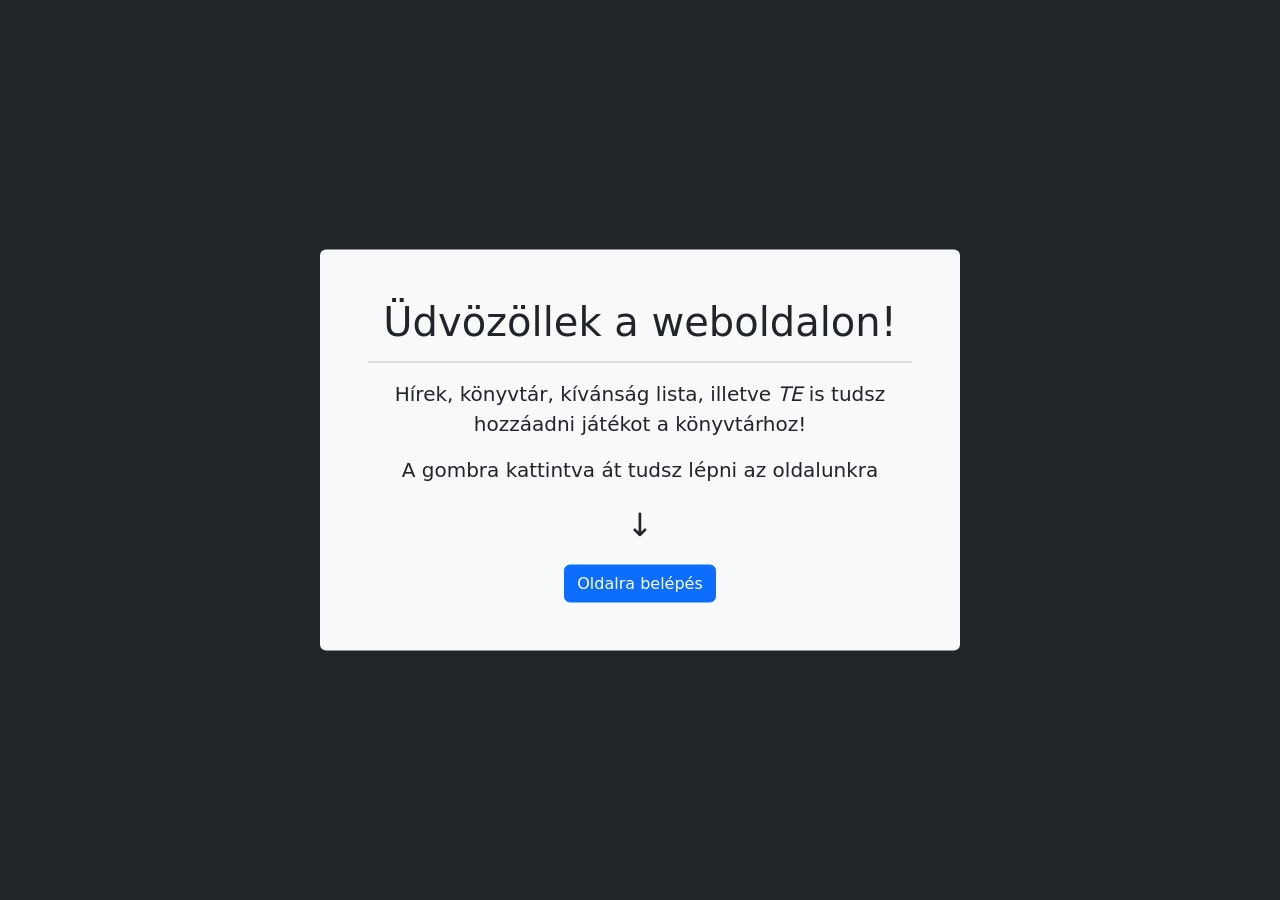
==== commit 88580cfe: "főoldal meg ilyenek favicon híja meg design xd" ====
--- a/index.html
+++ b/index.html
@@ -5,10 +5,31 @@
     <meta charset="UTF-8">
     <meta name="viewport" content="width=device-width, initial-scale=1.0">
     <title>Főoldal</title>
+    <link href="https://cdn.jsdelivr.net/npm/bootstrap@5.3.3/dist/css/bootstrap.min.css" rel="stylesheet"
+        integrity="sha384-QWTKZyjpPEjISv5WaRU9OFeRpok6YctnYmDr5pNlyT2bRjXh0JMhjY6hW+ALEwIH" crossorigin="anonymous" />
+    <link rel="shortcut icon" href="favicon.ico" type="image/x-icon">
 </head>
 
-<body>
+<body class="bg-dark">
+    <div>
+        <div class="text-center">
+            <div class="position-absolute top-50 start-50 translate-middle bg-light p-5 rounded">
+                <h1>Üdvözöllek a weboldalon!</h1>
+                <hr>
+                <p class="lead">Hírek, könyvtár, kívánság lista, illetve <i>TE</i> is tudsz hozzáadni játékot a
+                    könyvtárhoz!</p>
+                <p class="lead">A gombra kattintva át tudsz lépni az oldalunkra</p>
+                <p style="font-size: 32px;">↓</p>
+                <button onclick="atlepes()" class="btn btn-primary">Oldalra belépés</button>
+            </div>
+        </div>
+    </div>
 
+    <script>
+        function atlepes() {
+            location.href = "konyvtar.html"
+        }
+    </script>
 </body>
 
 </html>
